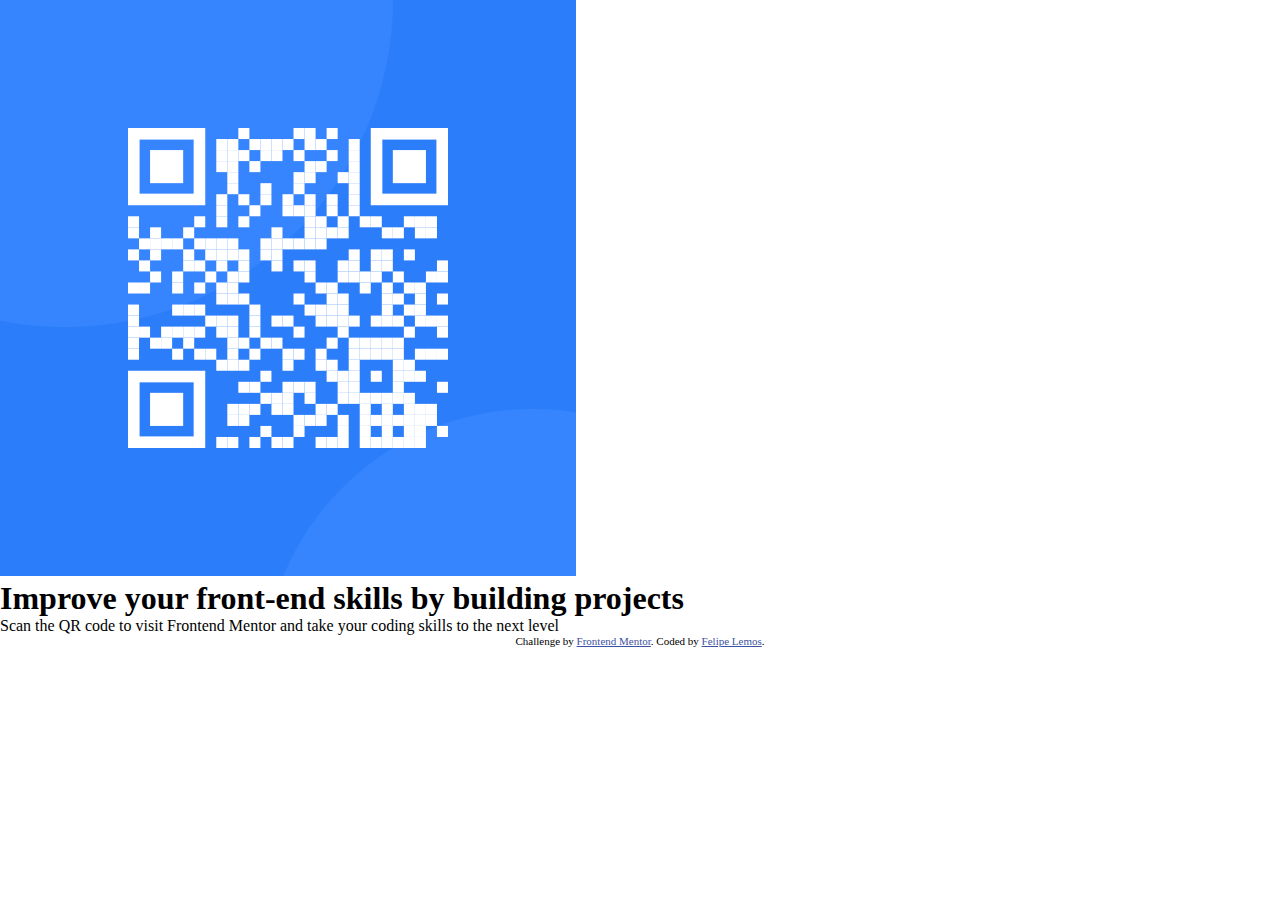
==== qr-code-component-main/index.html @ 63a4e737 "Initial commit" ====
<!DOCTYPE html>
<html lang="en">
<head>
  <meta charset="UTF-8">
  <meta name="viewport" content="width=device-width, initial-scale=1.0"> <!-- displays site properly based on user's device -->

  <link rel="icon" type="image/png" sizes="32x32" href="./images/favicon-32x32.png">
  
  <title>Frontend Mentor | QR code component</title>

  <!-- Feel free to remove these styles or customise in your own stylesheet 👍 -->
  <style>
    .attribution { font-size: 11px; text-align: center; }
    .attribution a { color: hsl(228, 45%, 44%); }
  </style>

  <link  href="https://fonts.cdnfonts.com/css/chalet" rel="stylesheet">

  <link rel="stylesheet" href="src/reset.css">
  <link rel="stylesheet" href="/src/style.css">
  <link rel="stylesheet" href="src/fontes.css">
</head>
<body>

  <div class="cartao">
    <img src="images/image-qr-code.png" alt="qr code" class="qrcode">
    
      <h1>Improve your front-end skills by building projects</h1>
      <p>Scan the QR code to visit Frontend Mentor and take your coding skills to the next level</p>
    
  </div>
  
  

 <footer>
    <div class="attribution">
      Challenge by <a href="https://www.frontendmentor.io?ref=challenge" target="_blank">Frontend Mentor</a>.
      Coded by <a href="https://github.com/flplemos" target="_blank">Felipe Lemos</a>.
    </div>
  </footer>
</body>
</html>
---- qr-code-component-main/src/fontes.css ----
@font-face {
    font-family: 'ChaletComprime';
    src: url("fontes/ChaletComprime.ttf");
}
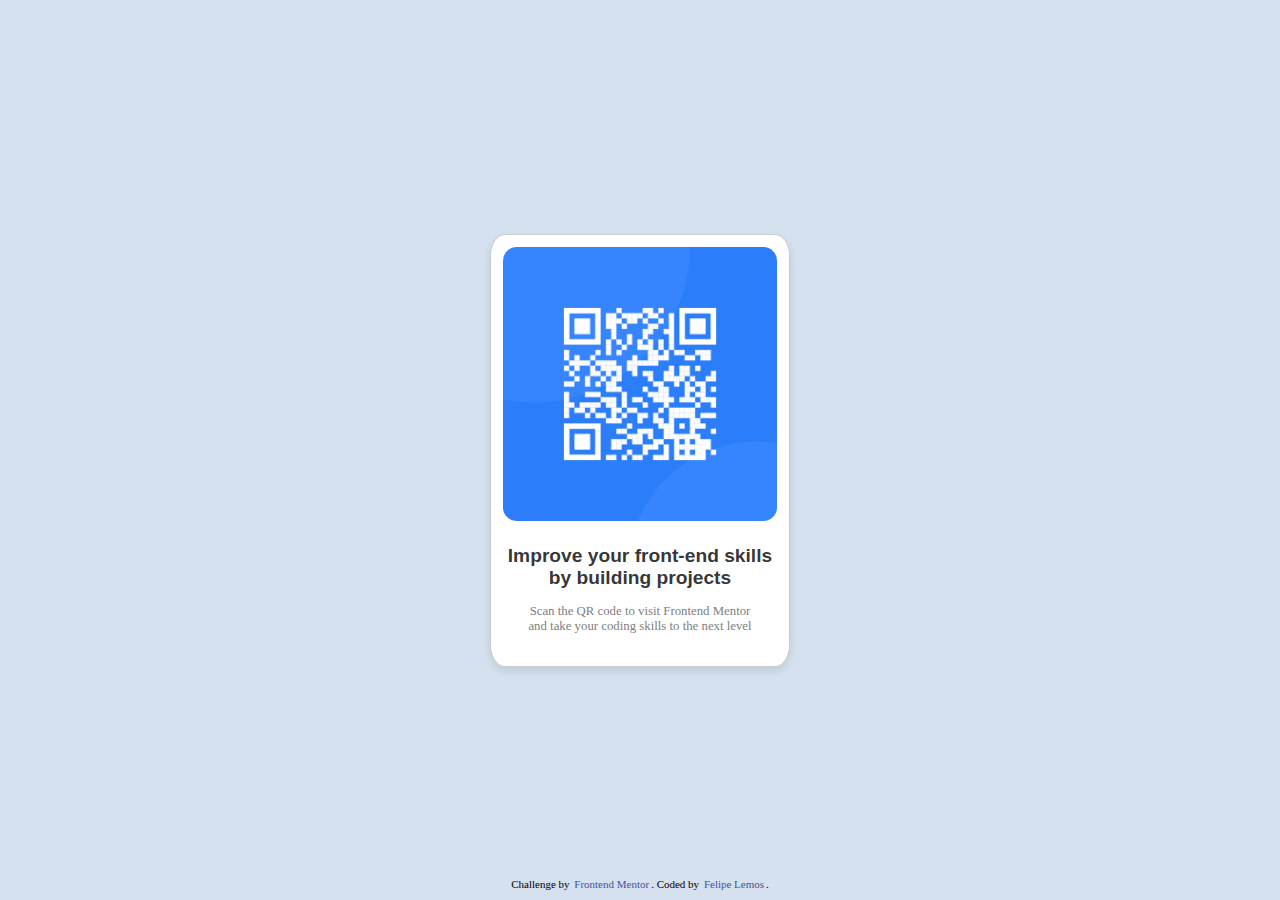
==== commit e8404242: "Update index.html" ====
--- a/qr-code-component-main/index.html
+++ b/qr-code-component-main/index.html
@@ -17,7 +17,7 @@
   <link  href="https://fonts.cdnfonts.com/css/chalet" rel="stylesheet">
 
   <link rel="stylesheet" href="src/reset.css">
-  <link rel="stylesheet" href="/src/style.css">
+  <link rel="stylesheet" href="src/style.css">
   <link rel="stylesheet" href="src/fontes.css">
 </head>
 <body>
--- a/qr-code-component-main/src/style.css
+++ b/qr-code-component-main/src/style.css
@@ -0,0 +1,73 @@
+body {
+  background-color: #D5E1EF;
+  display: flex;
+  flex-direction: column;
+  height: 100vh;
+  justify-content: center;
+  align-items: center;
+}
+
+.cartao {
+  margin: auto;
+  background-color: white;
+  max-width: 300px;
+  padding: 12px;
+  border: 1px solid #ccc;
+  border-radius: 5%;
+  box-shadow: 0px 4px 8px rgba(0, 0, 0, 0.1);
+  align-items: center;
+  text-align: center;
+}
+
+.qrcode {
+  max-width: 100%;
+  margin-bottom: 20px;
+  border-radius: 5%;
+}
+
+h1 {
+  color: rgba(0, 0, 0, 0.801);
+  font-family: 'Chalet', sans-serif;
+  font-size: 1.2em;
+  width: 100%;
+  text-align: center;
+  margin: auto;
+}
+
+p {
+  font-family: 'Chalet';
+  font-weight: lighter;
+  font-size: 0.8em;
+  color: gray;
+  padding-top: 15px;
+  padding-bottom: 20px;
+  width: 230px;
+  margin: auto;
+  text-align: center;
+  justify-content: center;
+
+}
+
+footer {
+  position: fixed;
+  bottom: 0;
+  left: 0;
+  width: 100%;
+  background-color: #D5E1EF;
+  padding: 10px;
+  text-align: center;
+
+}
+
+.attribution a {
+  text-decoration: none;
+  transition: 0.4s ease-in;
+  padding: 2px;
+}
+
+.attribution a:hover {
+  background-color: rgba(0, 0, 0, 0.548);
+  color: #D5E1EF;
+  border-radius: 8%;
+  margin: 3px;
+}